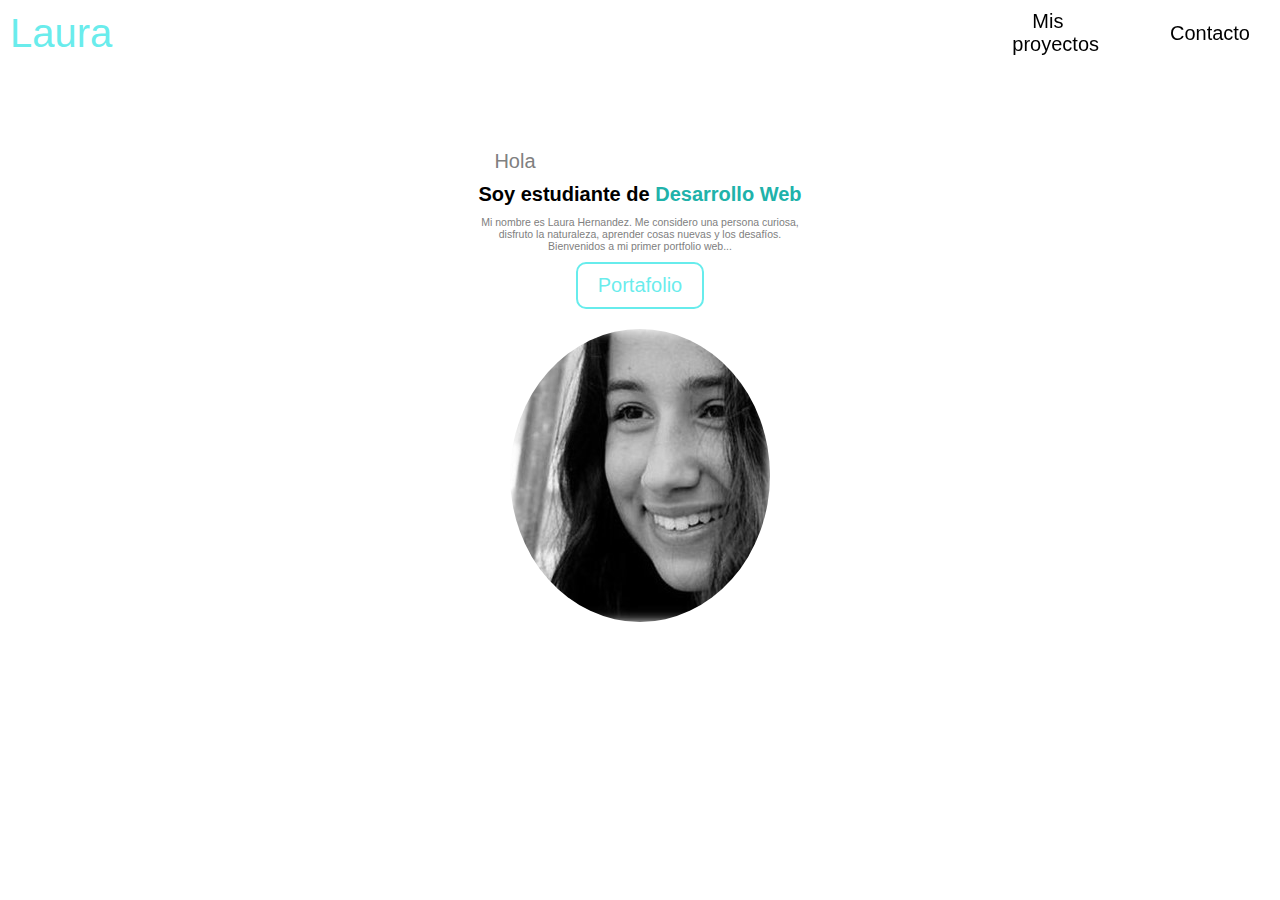
==== index.html @ 3a84e97b "Portfolio" ====
<!DOCTYPE html>
<html lang="esp">
    <head>
     <meta charset="utf-8">
     <meta http-equiv="X-UA-Compatible" content="IE=edge">
     <meta name="viewport" content="width=device-width, initial-scale=1.0">
     <link href="estilos.css" rel="stylesheet">
     <title>Portafolio</title>
    </head>
    <body>
        <nav>
            <div class="contNav">
            <div class="logo"><a href="#">Laura</a></div>
            <label for="check" class="checkbox">
            <i class="ri-menu-line"></i>
            </label>
            <input type="checkbox" name="check" id="check">
            <ul>
                
                <li><a  href="misProyectos.html">Mis proyectos</a></li>
                <li><a  href="contacto.html">Contacto </a></li>
              
            </ul>
        </nav>
        <section class="section">
          <p class="subtitle">Hola</p>
          <h1 class="title">
            Soy estudiante de <span>Desarrollo Web</span> 
          </h1>
          <p class="description">
             Mi nombre es Laura Hernandez. Me considero una persona curiosa,<br>
             disfruto la naturaleza, aprender cosas nuevas y los desafíos.<br>
             Bienvenidos a mi primer portfolio web...
             
          </p>
          <div class="button">
            <button class="portfolio">Portafolio</button>
          </div>
          <img id="img" src="img.jpg" alt="imagen">
        </section>  
    </body>
</html>
---- estilos.css ----
html{
    font-size: 62.5%;   /*1rem = 10px*/
}


:root{
    --primary-color: rgba(102, 236, 236, 0.993);
    --primary-color-dark:lightseagreen; 
    --secondary-color: aquamarine;
    --text-dark:black;
    --text-light: grey;
    --extra-light:white;

}

*{
    padding: 0%;
    margin: 0%;
    box-sizing: border-box;
}

a{
    text-decoration: none;
    position: relative;
    transition: 0.3s;
}
a:hover{
color: var(--primary-color-dark);
}
body{
    font-family:Verdana, Geneva, Tahoma, sans-serif
   
}
nav{
    width: 100;
    position: fixed;
    top: 0;
    left: 0;
    background-color: white ;
    align-items: baseline;
    z-index: 99;
    
}
.contNav{
    
    margin:auto;
    padding:1rem 1rem;
    display: flex;
    align-items:center;
    justify-content:space-between;

}
nav .logo a{
    font-size:  4rem;
    font-weight: 500;
    color:var(--primary-color);
    transition: 0.3s;
}
nav .logo a:hover{
    color:var(--primary-color-dark);
}
#check{
    display: none;
}
nav .checkbox, nav input{
    display: none;
}

nav .checkbox i{
    font-size: 2rem;
    color: var(--primary-color);
    cursor:pointer;

}
ul{
    display: flex;
    align-items: center;
    list-style: none;
    transition: left;
    margin-left: 90rem ;
}
ul li a{
    padding: auto;
    border:2rem solid transparent;
    text-decoration: none;
    font-weight: 500;
    color: var(--text-dark);
    transition:0.5s;
    
}
nav ul li {
    font-size: 2rem; ;

}
section{
    text-align: center;
    background-color: var(--extra-light);
    justify-content: space-around;
    margin: auto;
    padding: 10rem;
    max-width: 1200
    
}
.subtitle{
    color: var(--text-light);
    margin-top: 5rem;
    margin-right: 25rem;
    font-size: 2rem;
    
}
.title{
    margin-top: 1rem;
}
.title span{
    color: var(--primary-color-dark);
    border-color:var(--text-dark);
    
}
button{
    background:none ;
    border: 0.2rem solid var(--primary-color);
    border-radius: 1rem;
    font-size: 2rem;
    padding: 1rem 2rem;
    color:var(--primary-color)
    
}
button:hover{
    background: var(--primary-color-dark);
}
.button{
   
    margin-bottom: 2rem;
}

.description{
    color: var(--text-light);
    margin-top: 1rem;
    margin-bottom: 1rem;
    font-size: 1.05rem;
}
#img{
    max-width: 100;
    height: auto;
    border-radius:50%;
    filter:grayscale(100)
    
 }
 
.contacto,.proyectos{
    color: var(--secondary-color);
}
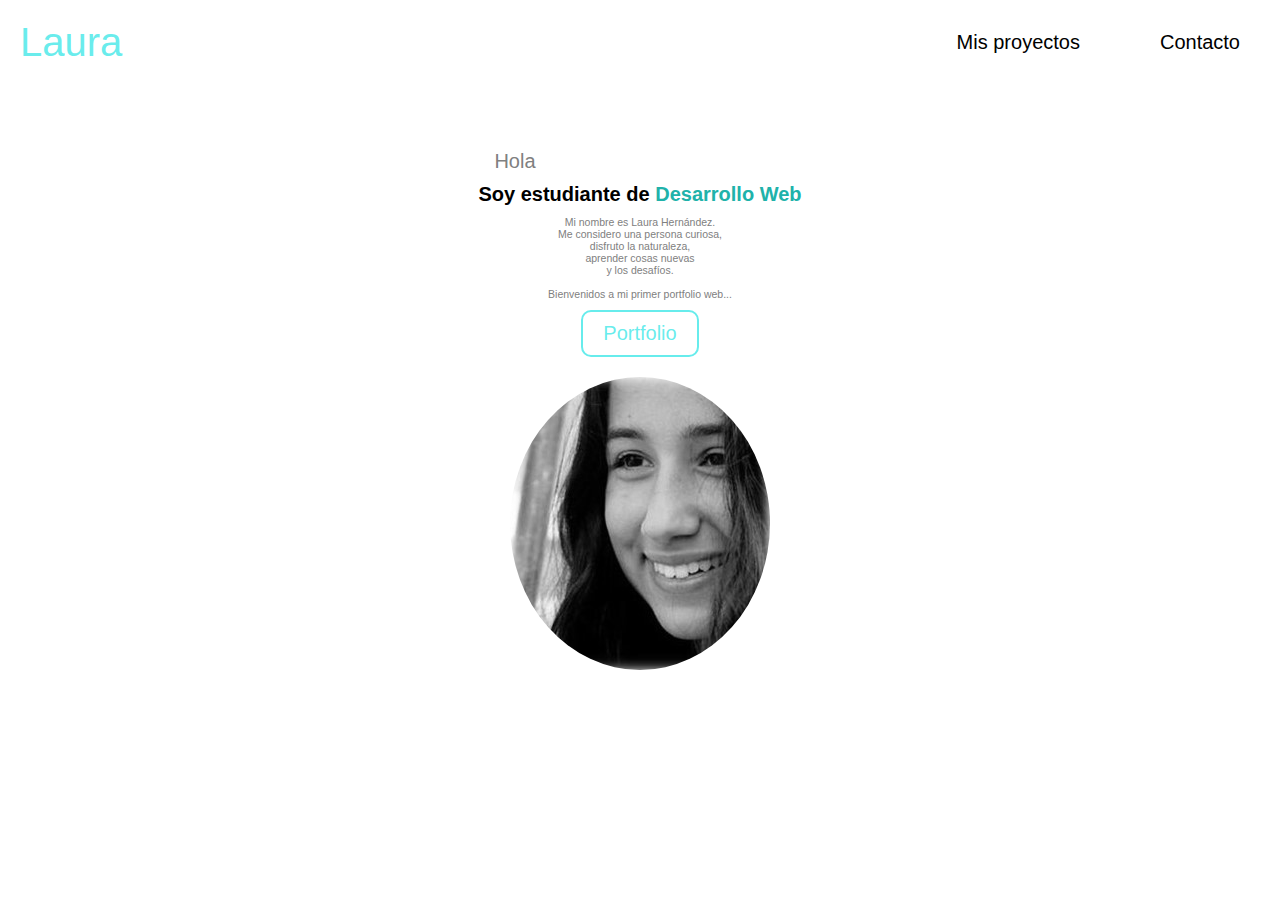
==== commit ac27a9de: "responsive" ====
--- a/index.html
+++ b/index.html
@@ -11,7 +11,7 @@
         <nav>
             <div class="contNav">
             <div class="logo"><a href="#">Laura</a></div>
-            <label for="check" class="checkbox">
+            <label for="check" class="checkbox"> <!--mejora menu-->
             <i class="ri-menu-line"></i>
             </label>
             <input type="checkbox" name="check" id="check">
@@ -28,15 +28,17 @@
             Soy estudiante de <span>Desarrollo Web</span> 
           </h1>
           <p class="description">
-             Mi nombre es Laura Hernandez. Me considero una persona curiosa,<br>
-             disfruto la naturaleza, aprender cosas nuevas y los desafíos.<br>
+             Mi nombre es Laura Hernández.<br>Me considero una persona curiosa,<br>
+             disfruto la naturaleza,<br>aprender cosas nuevas<br> y los desafíos.<br><br>
              Bienvenidos a mi primer portfolio web...
              
           </p>
           <div class="button">
-            <button class="portfolio">Portafolio</button>
+            <button class="portfolio">Portfolio</button>
           </div>
+          <div class="img">
           <img id="img" src="img.jpg" alt="imagen">
+        </div>
         </section>  
     </body>
 </html>--- a/estilos.css
+++ b/estilos.css
@@ -43,11 +43,13 @@
 }
 .contNav{
     
+    width: 100vw; /*arregla problema de poryectos contacto ajustandolos al ancho de la pantalla*/
     margin:auto;
-    padding:1rem 1rem;
+    padding:2rem 1rem 2rem 2rem; /*sentido horario: arriba derecha abajo izquerda*/
     display: flex;
     align-items:center;
     justify-content:space-between;
+   
 
 }
 nav .logo a{
@@ -77,10 +79,10 @@
     align-items: center;
     list-style: none;
     transition: left;
-    margin-left: 90rem ;
+    gap:2rem
 }
 ul li a{
-    padding: auto;
+    padding: 0.5rem 1rem ;
     border:2rem solid transparent;
     text-decoration: none;
     font-weight: 500;
@@ -150,3 +152,35 @@
 .contacto,.proyectos{
     color: var(--secondary-color);
 }
+@media (width < 525px){
+ nav .checkbox{
+    display: block;
+ }
+ ul {
+    display: flex;
+    align-items: center;
+    list-style: none;
+    transition: left;
+    gap:0.5rem
+ }
+ .contNav{
+    width: 100vw; /*arregla problema de poryectos contacto ajustandolos al ancho de la pantalla*/
+    margin:auto;
+    padding:1rem 0.5rem 1rem 1rem; /*sentido horario: arriba derecha abajo izquerda*/
+    display: flex;
+    align-items:center;
+    justify-content:space-between;
+    gap: 1rem;
+ }
+ 
+ul li a{
+    padding: 0.5rem 0.5rem ;
+    border:0.5rem solid transparent;
+    text-decoration: none;
+    font-weight: 200;
+    color: var(--text-dark);
+    transition:0.5s;
+}
+
+}
+
